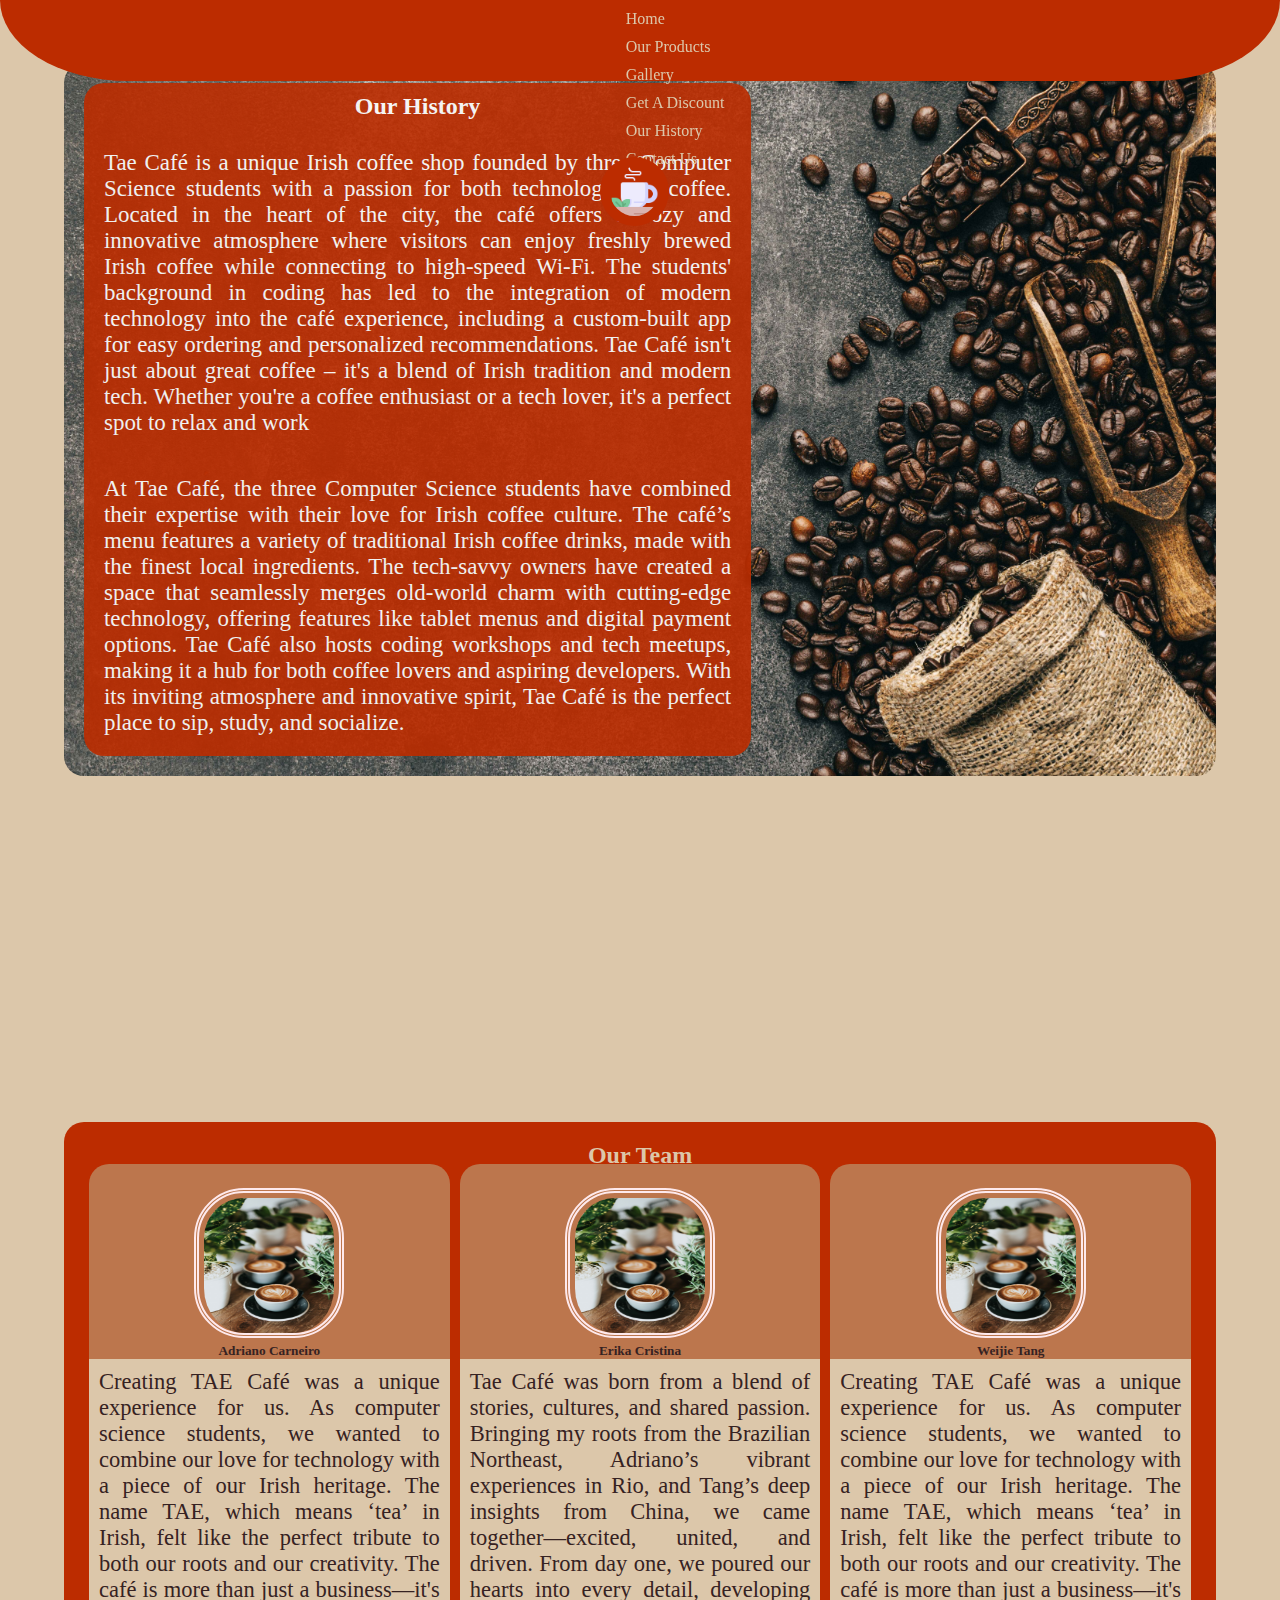
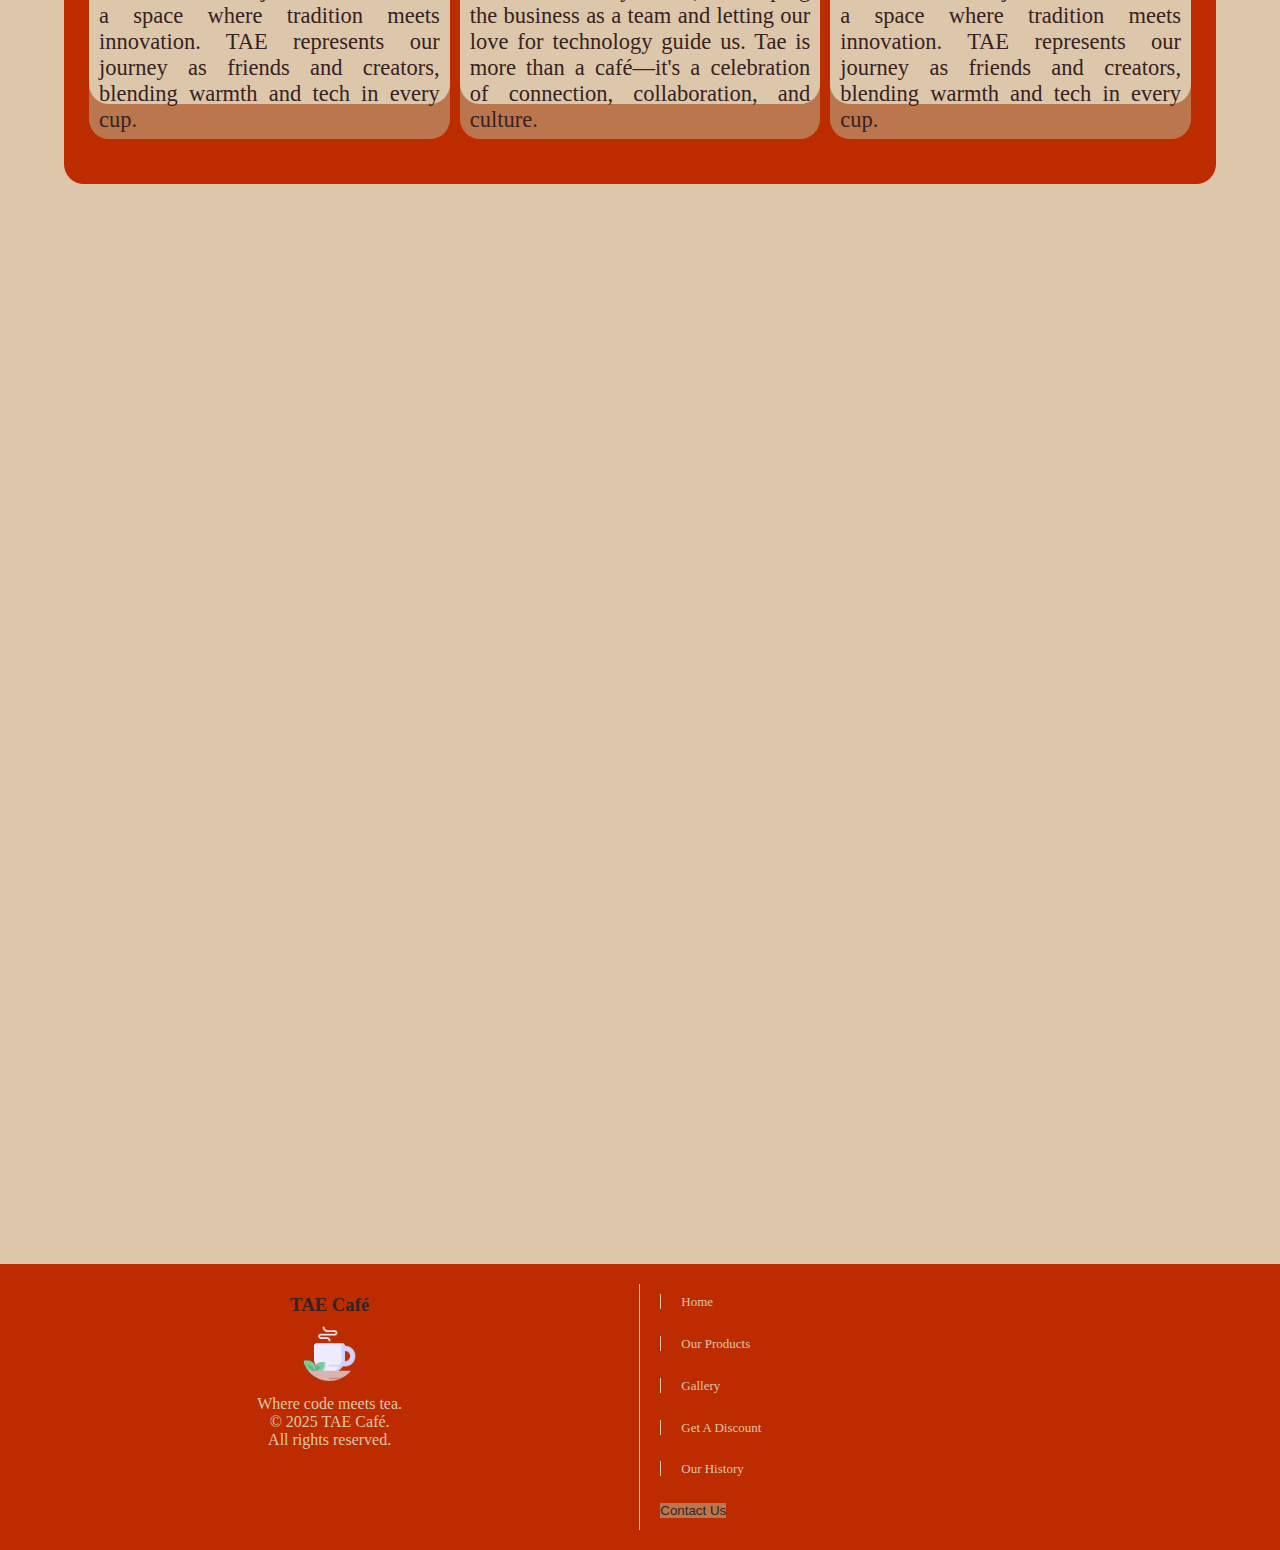
==== aboutus.html @ 3589fc20 "Add files via upload" ====
<!DOCTYPE html>
<html lang="en">
<head>
    <meta charset="UTF-8">
    <meta name="viewport" content="width=device-width, initial-scale=1.0">
    <link href="https://cdn.jsdelivr.net/npm/bootstrap@5.3.5/dist/css/bootstrap.min.css" rel="stylesheet" integrity="sha384-SgOJa3DmI69IUzQ2PVdRZhwQ+dy64/BUtbMJw1MZ8t5HZApcHrRKUc4W0kG879m7" crossorigin="anonymous">
    <link rel="preconnect" href="https://fonts.googleapis.com">
    <link rel="preconnect" href="https://fonts.gstatic.com" crossorigin>
    <link href="https://fonts.googleapis.com/css2?family=Open+Sans:ital,wght@0,300..800;1,300..800&family=Playwrite+BR:wght@100..400&family=Poppins:ital,wght@0,100;0,200;0,300;0,400;0,500;0,600;0,700;0,800;0,900;1,100;1,200;1,300;1,400;1,500;1,600;1,700;1,800;1,900&family=Raleway:ital,wght@0,100..900;1,100..900&display=swap" rel="stylesheet">
    <link rel="stylesheet" href="https://fonts.googleapis.com/css2?family=Material+Symbols+Outlined:opsz,wght,FILL,GRAD@20..48,100..700,0..1,-50..200&icon_names=photo_camera">
    <link href="./assets/css/style.css" rel="stylesheet">
    <title>Our history</title>
</head>
<body id="aboutus">
  <div class="nav-bar">
    <ul class="nav justify-content-end" id="web-navbar">
        <li class="nav-item">
          <a class="nav-link active" href="index.html">Home</a>
        </li>
        <li class="nav-item">
          <a class="nav-link" href="products.html">Our Products</a>
        </li>
        <li class="nav-item">
          <a class="nav-link" href="gallery.html">Gallery</a>
        </li>
        <li class="nav-item">
            <a class="nav-link" href="promotion.html">Get A Discount</a>
          </li>
        <li class="nav-item">
            <a class="nav-link" href="aboutus.html">Our History</a>
        </li>
        <li class="nav-item">
            <a class="nav-link" href="contactus.html">Contact Us</a>
        </li>
      </ul>		
    <div class="nav-bar-logo-section">
        <img class="nav-bar-logo" src="/assets/images/logo-icon.png" alt="This is the logo of the café">
    </div>
  </div>
  <div class="mobile-nav-bar">
  <nav class="navbar bg-body-tertiary fixed-top">
      <div class="container-fluid">
        <button class="navbar-toggler" type="button" data-bs-toggle="offcanvas" data-bs-target="#offcanvasNavbar" aria-controls="offcanvasNavbar" aria-label="Toggle navigation">
          <span class="navbar-toggler-icon"></span>
        </button>
        <div class="offcanvas offcanvas-end" tabindex="-1" id="offcanvasNavbar" aria-labelledby="offcanvasNavbarLabel">
          <div class="offcanvas-header">
            <h5 class="offcanvas-title" id="offcanvasNavbarLabel">MENU</h5>
            <button type="button" class="btn-close" data-bs-dismiss="offcanvas" aria-label="Close"></button>
          </div>
          <div class="offcanvas-body">
            <ul class="navbar-nav justify-content-end flex-grow-1 pe-3">
              <li class="nav-item">
                  <a class="nav-link active" href="index.html">Home</a>
                </li>
                <li class="nav-item">
                  <a class="nav-link" href="products.html">Our Products</a>
                </li>
                <li class="nav-item">
                  <a class="nav-link" href="gallery.html">Gallery</a>
                </li>
                <li class="nav-item">
                    <a class="nav-link" href="promotion.html">Get A Discount</a>
                  </li>
                <li class="nav-item">
                    <a class="nav-link" href="aboutus.html">Our History</a>
                </li>
                <li class="nav-item">
                    <a class="nav-link" href="contactus.html">Contact Us</a>
                </li>
            </ul>
          </div>
        </div>
      </div>
  </nav>
  </div>
  <div class="body-aboutus container-fluid fade-scroll-container ">
        <div class="body-history container-fluid">
            <div class="history-text">
                <h2>Our History</h2>
                <p>Tae Café is a unique Irish coffee shop founded by three Computer Science students with a passion for both technology and coffee. Located in the heart of the city, the café offers a cozy and innovative atmosphere where visitors can enjoy freshly brewed Irish coffee while connecting to high-speed Wi-Fi. The students' background in coding has led to the integration of modern technology into the café experience, including a custom-built app for easy ordering and personalized recommendations. Tae Café isn't just about great coffee – it's a blend of Irish tradition and modern tech. Whether you're a coffee enthusiast or a tech lover, it's a perfect spot to relax and work</p>
                <p>At Tae Café, the three Computer Science students have combined their expertise with their love for Irish coffee culture. The café’s menu features a variety of traditional Irish coffee drinks, made with the finest local ingredients. The tech-savvy owners have created a space that seamlessly merges old-world charm with cutting-edge technology, offering features like tablet menus and digital payment options. Tae Café also hosts coding workshops and tech meetups, making it a hub for both coffee lovers and aspiring developers. With its inviting atmosphere and innovative spirit, Tae Café is the perfect place to sip, study, and socialize.</p>
            </div>  
        </div>
        <div class="about-us-banner" id="about-us-banner">
          <p>Brewed for dreamers Served with love</p>
          <p>Life begins after coffee</p>
          <p>Sip happens. Stay grounded</p>
        </div>
        <div class="body-team container-fluid">
            <h2>Our Team</h2>
            <div class="team-card-members container-fluid">
                <div class="team-card container-fluid">
                    <img class="img-fluid" src="./assets/images/triple-coffee-mugs.jpg" alt="This is a picture of three mugs of coffee.">
                    <h5 class="h5">Adriano Carneiro</h5>
                    <p class="text-body-secondary">Creating TAE Café was a unique experience for us. As computer science students, we wanted to combine our love for technology with a piece of our Irish heritage. The name TAE, which means ‘tea’ in Irish, felt like the perfect tribute to both our roots and our creativity. The café is more than just a business—it's a space where tradition meets innovation. TAE represents our journey as friends and creators, blending warmth and tech in every cup.</p>
                </div>
                <div class="team-card container-fluid">
                    <img class="img-fluid" src="./assets/images/triple-coffee-mugs.jpg" alt="This is a picture of three mugs of coffee.">
                    <h5 class="h5">Erika Cristina</h5>
                    <p class="text-body-secondary">Tae Café was born from a blend of stories, cultures, and shared passion.
                        Bringing my roots from the Brazilian Northeast, Adriano’s vibrant experiences in Rio, and Tang’s deep insights from China, we came together—excited, united, and driven. From day one, we poured our hearts into every detail, developing the business as a team and letting our love for technology guide us. Tae is more than a café—it's a celebration of connection, collaboration, and culture.</p>
                </div>
                <div class="team-card container-fluid">
                    <img class="img-fluid" src="./assets/images/triple-coffee-mugs.jpg" alt="This is a picture of three mugs of coffee.">
                    <h5 class="h5">Weijie Tang</h5>
                    <p class="text-body-secondary">Creating TAE Café was a unique experience for us. As computer science students, we wanted to combine our love for technology with a piece of our Irish heritage. The name TAE, which means ‘tea’ in Irish, felt like the perfect tribute to both our roots and our creativity. The café is more than just a business—it's a space where tradition meets innovation. TAE represents our journey as friends and creators, blending warmth and tech in every cup.</p>
                </div>
            </div>
        </div>
  </div>
  <div class="footer">
        <div class="footer-content">
            <div class="footer-logo">
                <h3>TAE Café</h3>
                <img class="img-fluid" src="./assets/images/logo-icon.png" alt="This is the logo of the café">
                <p>Where code meets tea.<br>&copy; 2025 TAE Café.<br> All rights reserved.</p>
            </div>
            <ul class="footer-links">
                <li><a href="index.html">Home</a></li>
                <li><a href="products.html">Our Products</a></li>
                <li><a href="gallery.html">Gallery</a></li>
                <li><a href="promotion.html">Get A Discount</a></li>
                <li><a href="aboutus.html">Our History</a></li>
                <li><form><button formaction="contactus.html" class="btn btn-primary btn-sm">Contact Us</button></form></li>			
            </ul>
        </div>
  </div>
<script src="https://cdn.jsdelivr.net/npm/popper.js@1.14.7/dist/umd/popper.min.js" integrity="sha384-UO2eT0CpHqdSJQ6hJty5KVphtPhzWj9WO1clHTMGa3JDZwrnQq4sF86dIHNDz0W1" crossorigin="anonymous"></script>
<script src="https://cdn.jsdelivr.net/npm/bootstrap@4.3.1/dist/js/bootstrap.min.js" integrity="sha384-JjSmVgyd0p3pXB1rRibZUAYoIIy6OrQ6VrjIEaFf/nJGzIxFDsf4x0xIM+B07jRM" crossorigin="anonymous"></script>
<script src="/assets/scripts/ourhistory_promotion.js"></script>
</body>
</html>
---- assets/css/style.css ----
:root {
    --text: #362222;
    --background: #fee9ec;
    --navbar-background: #bc2c00;
    --primary: #B3541E;
    --secondary: #bc2c00;
    --accent: #dcc7aa;
    --card-background:#bc764d;
}

/*/ Global style  /*/

*{
    box-sizing: border-box;
    margin: 0;
    padding: 0;
    color: var(--text);
}

body {
    display: grid;
    max-width: 100vw;
    height: 350vh;
    grid-template-areas: 
    "navbar"
    "content"
    "footer";
    grid-template-columns: 1fr;
    grid-template-rows: 0fr 1fr 0.1fr;
    overflow-x: hidden;
    background-color: var(--accent);
    background-size: cover;
} /*/ It divides the main body in three section using grid where the navbar and the footer are defaul for all pages /*/

.body-gallery,
.body-ourproducts {
  margin-top:50px;
  
}

.body-gallery,
.body-aboutus {
  margin-top: 125px;
}

.body-ourproducts {
  height: auto;
}

/*/ Navbar style /*/

.nav-bar {
  position:fixed;
  grid-area: navbar;
  width: 100%;
  height: 9%;
  background-color: var(--navbar-background);
  border-radius: 0% 0% 50% 50% / 0% 0% 500% 500%;
  z-index: 1000;
  justify-items: center;

}

.nav-bar nav{
  display: flex;
  justify-content: center;
  color: white;

}

.nav-bar, .nav-bar a, .nav-bar li {
  text-decoration: none;
  list-style: none;
  color: inherit;
  cursor: pointer;
  justify-content: space-evenly;
  padding: 5px 5px 5px 0;
  font-weight: 500;
  color: var(--accent);
}

.nav-bar a {
  padding: 0 0 0 80px;
}

.nav-bar li:hover {
  color: var(--text);
}

.nav-bar li a:hover::after {
  width: 100%;
}

.nav-bar-logo-section {
  display: flex;
  flex-direction: column;
}

.nav-bar-logo {
  max-width: 13%;
  object-fit: contain;
  grid-area:navbar;
  background-color: var(--navbar-background);
  border-radius: 50px;
  padding:10px;
  margin: -3% 0 0 43%;
}

/*/ Footer style /*/

.footer {
  grid-area: footer;
  display: flex;
  flex-direction: row;
  justify-content: center;
  background-color: var(--navbar-background);
  text-align: center;
  width: 100%;
  height: 100%;
}

.footer img {
  width: 75px;
  height: 75px;
  border-radius: 50px;
  padding:10px;
}

.footer-logo {
  width: 20%;
  padding: 10px;
  margin: 20px;
  color: var(--accent);
  border-right: 1px solid var(--accent);
}

.footer-logo p {
  color: var(--accent);
}

.footer-content {
  display: flex;
  width: 100%;
  flex-direction: row;
  justify-content: center;
  color: white;
}

.footer-links {
  display: flex;
  flex-direction: row;
  width: 70%;
  height: 20%;
  justify-content: space-evenly;
  padding: 5px 5px 5px 0;
  margin-top: 120px;
}

.footer-links li, .footer-links a {
  text-decoration: none;
  list-style: none;
  color: var(--accent);
  cursor: pointer;
  font-weight: 500;
  font-size: small;
}

.footer-links a {
  border-left: 1px solid var(--accent);
  padding-left: 20px;
}

.footer-links button {
  background-color: var(--card-background);
  border: none;
}

.mobile-nav-bar {
  display: none;
}

/*/ PAGE 1 - INDEX PAGE (HOME) /*/

.body-homepage {
  display: grid;
  grid-area: content;
  grid-template-rows: auto auto auto auto;
  height: 100%;
  min-width: 100%;
}

.homepage-background{
  display: flex;
  background-image:url(../images/tea_background.jpg);
  background-size:cover;
  background-repeat: no-repeat;
  background-position: top center;
  background-attachment: scroll;
  height:100vh;
  opacity:0.9;
  margin:0;
  padding-top: 60px;
  box-sizing: border-box;
  grid-row: 1;
  grid-template-rows: 1fr;

}

.homepage-background h1{
  font-family: "Permanent Marker", cursive;
}

.homepage-background h1{
  font-family: "Trirong";
}

.smoke-effect{
  position: absolute;
  top: 0;
  left: 0;
  width: 100%;
  grid-template-rows: 1fr;
  height:100vh;
  width: 100%;
  pointer-events: none;
  opacity: 0.4;
  object-fit: cover;
  z-index: 2;
}

.text-welcome{
  position: absolute;
  text-align: center;
  top:60%;
  left: 50%;
  transform: translate(-50%,-50%);
  font-size: 48px;
  font-weight: bold;
  color: black;
  animation: fadeInUp 2s ease-out forwards;
  opacity: 0;
  z-index: 10;
  font-family: "Permanent Marker", cursive;


}

.homepage-apresentation-back {
  display: flex;
  justify-content: center;
  align-items: center;
  padding: 2rem;
  flex-wrap: wrap;
  background-color: var(--navbar-background);
  margin-top: 0;
  padding: 2rem;
  width: 100%;
  box-sizing: border-box;
 
}

.homepage-apresentation {
  max-width: 100%;
  width: 600px;
  background-color: var(--accent);
  border-radius: 0 0 100px 100px; 
  box-shadow: 0 4px 15px rgba(0, 0, 0, 0.2);
  position: relative;
  margin: 20px auto;
  overflow: hidden;
  padding: 1rem;
  text-align: center;
  grid-row: 2;
  max-width: 1200px;
}

.homepage-apresentation img{
  width: 50%;
  border-radius: 0 0 100px 100px;
}

.home-carousel {
  position: relative;
  width: 500px;
  overflow: hidden;
  margin: auto;
  max-width: 100%;
  aspect-ratio: 16/9;
}

.home-slides {
  display: flex;
  width: 100%;
  height: 100%;
  flex-wrap: nowrap;
  transition: transform 0.5s ease;

}

.home-slide {
  flex: 0 0 100%;
  min-width: 100%;
  height: auto;
  display: none;
  object-fit: cover;
}

.home-slide img, 
.home-slides img {
  width: 100%;
  height: auto;
  display: block;
}

.home-slide.active {
  display: block;
}

.prev,
.next {
  position: absolute;
  top: 50%;
  transform: translateY(-50%);
  background: rgba(0,0,0,0.5);
  color: white;
  border: none;
  font-size: 2rem;
  padding: 0.5rem 1rem;
  cursor: pointer;
  z-index: 1;
}

.prev {
  left: 10px;
}

.next {
  right: 10px;
}


.apresentation-message {
  gap: 20px;
  display: block;
  background-color: var(--accent);
  padding: 20px;
  box-sizing: border-box;
  border-radius: 15px;
  margin-left: 10%;
  margin-right: 10%;
  justify-content: center;
  grid-row: 3;
  align-items: center;
  text-align: center;
}

.body-homepage h1{
  font-family: "Permanent Marker", cursive;
}

.apresentation-message .btn{
  background-color: var(--navbar-background);
  color: var(--background);
  border: var(--navbar-background);
  margin-top: 20px;
}


.homepage-products{
  display: flex;
  justify-content: center;
  gap: 20px;
  padding: 20px;
  grid-row: 4;
}

.homepage-products .products-item{
display: flex;
  flex-direction: column;
}

.products-item {
  text-align: center;
  gap: 20px;
  background-size:cover;
  background-position: top center;
  background-attachment: scroll;
  background: var(--secondary);
  color: white;
  padding: 10px;
  border-radius: 8px;
  box-shadow: 0 4px 8px rgba(0, 0, 0, 0.2);
  transition: transform 0.3s ease-in-out;
}

.products-item img {
  width: 250px;
  height: 350px;
  object-fit: cover;
  border-radius: 8px;
}

.products-item p {
  font-style: italic;
  margin-top: 10px;
  font-size: 18px;
  display: block;
}

.products-item:hover {
  transform: scale(1.05);
}

@keyframes fadeInUp {
  0% {
      transform: translate(-50%, -60%);
      opacity: 0;
  }
  100% {
      transform: translate(-50%, -50%);
      opacity: 1;
  }
}

.homepage-promo{
  background-color:var(--accent);
  grid-row: 5;
  text-align: center;
  display: flex;
  align-content: center;
  width: 100%;
  height: 200px;
  justify-content:center;
}

.homepage-promo img{
width: 100%;
}


.text-promo{
  display: block;
  align-content: center;
}

.flower-wrapper {
width: 200px;
height: 200px;
position: relative;
}

.flower {
width: 80px;
height: 80px;
background-color: var(--bs-warning, #f0ad4e); /* centro da flor */
border-radius: 50%;
border: none;
position: absolute;
top: 50%;
left: 50%;
transform: translate(-50%, -50%);
z-index: 10;
cursor: pointer;
}

.flower::before,
.flower::after {
content: '';
position: absolute;
width: 140px;
height: 140px;
background: radial-gradient(circle at center, var(--bs-pink, #ff69b4) 40%, transparent 41%);
border-radius: 50%;
z-index: -1;
}

.flower::before {
transform: translate(-50%, -50%) rotate(45deg);
top: 50%;
left: 50%;
}

.flower::after {
transform: translate(-50%, -50%) rotate(-45deg);
top: 50%;
left: 50%;
}

/*/PAGE 2 - OUR PRODUCTS /*/

.nav-menu {
  background-color:var(--navbar-background);
  padding:10px;
  border-radius:10px;
  
}

.nav-menu div .nav li a {
  color:var(--accent);
}

.nav-pills .nav-link.active, .nav-pills .show>.nav-link {
  background-color:var(--background);
  color:var(--text);
}

.Ourproducts {
  grid-area:content;
}

.Ourproducts .tab-content {
  background-color: var(--navbar-background);
  padding: 20px;
  border-radius: 20px;
  width: 100%;
}
  
.Ourproducts .card {
    border-radius: 20px;
}

.Ourproducts .card-body {
    padding: 20px;
}

.Ourproducts .card-body button {
  background-color:var(--navbar-background);
  color:var(--accent);
}


.Ourproducts .card-title {
  font-family: "Josefin Sans", sans-serif;
  font-optical-sizing: auto;
  font-weight: 300;
  font-style: normal;
}

.Ourproducts .card-text {
    font-family: "Permanent Marker", cursive;
    font-weight: 400;
    font-style: normal;
    color: #362222;
}

.Ourproducts .card img {
    max-width: 100%;
    height: auto;
    border-radius: 20px 20px 0 0 / 20px 20px 0 0;
    transition: transform 0.3s ease;
  cursor:pointer;
}

.Ourproducts .card img:hover {
    transform: scale(0.9);
  opacity: 0.7;
}

/*/PAGE 3 - GALLERY /*/

.gallery-card-v3 {
  position: relative;
  width: 100%;
  max-width: 700px;
  height: 350px;
  margin: 50px auto;
  overflow: hidden;
  border-radius: 20px;
  box-shadow: 0 8px 24px rgba(0, 0, 0, 0.2);
  background-color: var(--accent);
  cursor: pointer;
}

.gallery-card-v3 .image-layer {
  position: relative;
  width: 100%;
  height: 100%;
  overflow: hidden;
}

.gallery-card-v3 img {
  width: 100%;
  height: 100%;
  object-fit: cover;
  filter: blur(3px);
  transform: scale(1);
  transition: all 0.5s ease-in-out;
}

.gallery-card-v3 .title-overlay {
position: absolute;
top: 50%;
left: 50%;
transform: translate(-50%, -50%);
font-family: "Permanent Marker", cursive;
font-size: 1.25rem;
color: var(--text);
background-color: rgba(255, 255, 255, 0.7);
padding: 10px 20px;
border-radius: 10px;
transition: all 0.5s ease;
z-index: 2;

/* 增强适配性 */
text-align: center;
word-break: break-word;
max-width: 90%;
}

.gallery-card-v3 .desc-overlay {
position: absolute;
bottom: -100px;
left: 0;
width: 100%;
padding: 20px;
font-family: "Permanent Marker", cursive;
font-size: 1rem;
background-color: rgba(255, 255, 255, 0.85);
color: var(--text);
transition: bottom 0.5s ease;
z-index: 2;

/* Ensure responsive text wrapping and adaptation */

word-break: break-word;
overflow-wrap: break-word;
line-height: 1.5;
max-height: 100%;
box-sizing: border-box;
}

.gallery-card-v3:hover img {
  filter: blur(0);
  transform: scale(1.1);
}

.gallery-card-v3:hover .title-overlay {
  top: 20px;
  left: 20px;
  transform: none;
  font-size: 1.2rem;
  background-color: rgba(255, 255, 255, 0.6);
}

.gallery-card-v3:hover .desc-overlay {
  bottom: 0;
}

.gallery-card-left {
margin-left: auto;
margin-right: 100px;
}

.gallery-card-right {
margin-right: auto;
margin-left: 100px;
}


/*/PAGE 4 - GET A DISCOUNT /*/

.body-promotion {
  display: flex;
  flex-direction: column;
  grid-area: content;
  width: 100%;
  max-height:100%;
  justify-self: center;
  align-items: center;
  overflow-x: hidden;
}

.body-promotion h1 {
background: linear-gradient(90deg, var(--card-background) 0%, var(--navbar-background) 50%, var(--card-background) 100%); 
border-radius: 20px;
padding: 10px;
margin-top: 20px;
width: 100%;
text-align: center;
color:var(--background);
overflow-x: hidden;
}

.promo-container-info {
  display: flex;
  flex-direction: row;
  width: 100%;
  height: 35%;
  background-color: var(--card-background);
  margin: 10px 0 30px 0;

}

.promo-banner {
  overflow-x: hidden;
  width: 50%;
  height: 100%;
}

.promo-banner img {
  height: 100%;
}

.promo-text h2, .promo-text p {
  color: var(--navbar-background);
  font-size: 3rem;
  font-family: "Bebas Neue", sans-serif;
  font-weight: 400;
  font-style: normal;
  text-align: center;

}

.promo-text {
  display: flex;
  flex-direction: column;
  align-items: center;
  justify-content: center;
  width: 50%;
  height: 100%;

}

.promo-container-info .promo-banner img{
  width: 80%;
  height: 50%;
  filter: contrast(1.4);
}

.promo-banner .carousel {
max-height: 100%;
}

.game-info {
display: flex;
width: 100%;
height: 40%;
justify-content: center;
font-size: 15pt;
overflow: hidden;
margin-bottom: 50px;
}

.instruction-text{
display: flex;
flex-direction: row;
justify-content: center;
text-align: center;
place-items: center;
width:100%;
height: 100%;
border: none;
transition: 0.5s ease-in-out;
cursor: pointer;

}

.instruction-text span {
  visibility: hidden;
}

.popover {
background-color: var(--accent);
border: 2px solid --card-background;
border-radius: 10px;
box-shadow: 0 0 10px rgba(0,0,0,0.2);
opacity: 0.9;
}

.popover-header {
background-color: var(--navbar-background);
color: white;
font-weight: bold;
text-align: center;
border-bottom: none;
}

.popover-body {
color: #333;
font-size: 16px;
text-align: center;
}


.instruction-text:nth-child(1) {
position: relative;
filter: grayscale(1);
background-image: url(/assets/images/table-window.jpg);
background-size: cover;
}

.instruction-text:nth-child(2) {
position: relative;
filter: grayscale(1);
background-image: url(/assets/images/three-shots.jpg);
background-size: cover;
}

.instruction-text:nth-child(3) {
position: relative;
filter: grayscale(1);
background-image: url(/assets/images/coffee-friends.jpg);
background-size: cover;
}

.instruction-text:nth-child(4) {
position: relative;
filter: grayscale(1);
background-image: url(/assets/images/coffee-neon.jpg);
background-size: cover;
}

.instruction-text:hover {
filter: none;
scale: 1.1;
z-index: 100;
filter: blur(0.5px);
}

.instruction-text:hover span {
  font-weight: 600;
  color: white;
  visibility: visible;
}

.promo-container-game {
  display: grid;
  grid-template-areas: 
  "first second third"
  "fourth fifth sixth"
  "seventh eighth nineth";
  grid-template-columns: 0.25fr 0.25fr 0.25fr;
  grid-template-rows: 0.2fr 0.2fr 0.2fr;
  place-items: center;
  place-content: center;
  justify-content: center;
  width: 30%;
  height: 90%;
  margin: 10px;
  box-shadow: 5px 5px 5px 0px rgba(66, 68, 90, 1);
  border-radius: 50px;
  background: linear-gradient(180deg, var(--primary) 0%, rgba(125,125,125,0.1) 100%);
  background-color: #b61c1c;
}

.card-game {
  width: 90%;
  height: 95%;
  margin:5px;
  border-radius: 10%;
  transition: all 0.3s ease;
  overflow: hidden;
  cursor: pointer;
  background-color: rgb(203, 203, 112);
  transform-style: preserve-3d;
  transform-origin: center;
  position: relative;
  font-size: 13pt;
  text-align: center;
  align-items: center;
}


#card-1 {
  grid-area: first;
}
#card-2 {
  grid-area: second;
}
#card-3 {
  grid-area: third;
}
#card-4 {
  grid-area: fourth;
}
#card-5 {
  grid-area: fifth;
}
#card-6 {
  grid-area: sixth;
}
#card-7 {
  grid-area: seventh;
}
#card-8 {
  grid-area: eighth;
}
#card-9 {
  grid-area: nineth;
}

.card-game::before {
  content: "";
  position: absolute;
  top: 0;
  left: -120%;
  width: 100%;
  height: 100%;
  background: rgba(255, 255, 255, 0.2);
  transform: skewX(-20deg);
  transition: left 0.5s ease;
  background: linear-gradient(90deg, var(--card-background) 0%, var(--navbar-background) 50%, var(--card-background) 100%); 
}

.card-game:hover::before {
  left: 120%;
  background: linear-gradient(90deg, var(--card-background) 0%, var(--navbar-background) 50%, var(--card-background) 100%); 
}


.game-container {
  display: flex;
  flex-direction: row;
  width: 90%;
  height: 40%;
  justify-content: center;
  align-items: center;
  background-color: #e49e75;
  border-radius: 20px;
  margin-bottom: 10px;

}

.game-title {
  background-color: #e49e75;
  font-size: 1.5rem;
  width: 90%;
  text-align: center;
  padding: 5px;
  border-radius: 20px;
}

.game-container p{
  background-color: #362222;
  color: rgb(221, 203, 203);
  height: 18%;
  width: 100%;
  text-wrap: inital;
  text-align: center;
  align-content: center;
  padding: 20px;
  font-weight: 500;
  font-size: 15pt;
  position: relative;
  left:12px;
  top:0;
  border-radius: 200px 0 0 200px / 200px 0 0 200px;
  box-shadow: 0px 7px 5px 0px rgba(66, 68, 90, 1);
}


/*/PAGE 5 - OUR HISTORY (ABOUT US) /*/

.body-aboutus {
  display: flex;
  flex-direction: column;
  grid-area: content;
  width: 95%;
  height: 100%;
  border-radius: 20px;
  place-self: center;
}

.body-aboutus>*{
  margin-bottom: 20px;
}


.body-history {
  display: flex;
  width: 100%;
  max-height: 35%;
  flex-direction: column;
  text-align: center;
  align-items: left;
  border-radius: 20px;
  margin: 0 0 0 0;
  padding: 20px;
  background-image: url(/assets/images/coffee-banner-2.jpg);
  background-size: cover;
  background-position: center;
  transition: background-size 5s ease-in-out;
}



.body-team {
  display: flex;
  width: 100%;
  max-height: 40%;
  flex-direction: column;
  justify-content: space-evenly;
  text-align: center;
  background-color: var(--navbar-background);
  border-radius: 20px;
  padding: 20px;
  
}


.history-text {
  display: flex;
  flex-direction: column;
  width: 50%;
  max-height: 100%;
  flex-wrap: wrap;
  align-items: center;
  opacity: 0.9;
  background-color: var(--navbar-background);
  border-radius: 20px;
}

.history-text p{
  width: 100%;
  max-height: 100%;
  text-align:justify;
  font-weight: 300;
  z-index: 500;
  color:white;
  padding:20px;
  font-size: 2.55vh;

}

.body-history h2 {
color:white;
padding: 10px;
width: 100%;

}

.history-image {
  width: 350px;
  height: 300px;
  border-radius: 70% 50% 50% 50% / 60% 80% 50% 40%;
  padding: 10px;
}

.about-us-banner {
display: flex;
flex-direction: row;
flex-wrap: wrap;
width: 100%;
height: 10%;
margin: 20px 0 40px 0;
justify-content: center;
align-items: center;
justify-content: space-between;
}

.about-us-banner p {
width: 30%;
height: 90%;
margin:20px;
text-align: center;
align-content: center;
font-size: 23pt;
opacity: 0;
}

.about-us-banner p:nth-child(1) {
animation: fadeInOut 12s ease-in-out infinite;
animation-delay: 0s;

}
.about-us-banner p:nth-child(2) {
animation: fadeInOut 12s ease-in-out infinite;
animation-delay: 3s;

}
.about-us-banner p:nth-child(3) {
animation: fadeInOut 12s ease-in-out infinite;
animation-delay: 6s;
}

.team-card-members {
  display: flex;
  flex-direction: row;
  align-items: center;
  width: 100%;
  height: 70%;
  margin-bottom:20px;
}

.team-card {
  display: flex;
  flex-direction: column;
  width: 50%;
  height: 100%;
  justify-content: center;
  align-items: center;
  border-radius: 20px;
  margin: 0 5px 0 5px;
  background-color: var(--card-background);
  color: var(--background);
}

.team-card > * {
  padding: 5px 5px 0 5px;
}
.body-team .team-card img {
  width: 150px;
  height: 150px;
  border-radius: 50px;
  border: double 5px var(--background);
}
.body-team h2 {
color: var(--accent);
}

.body-team .team-card p {
  background-color: #dcc7aa;
  height: 58%;
  border-radius: 0 0 20px 20px;
  margin-bottom: 10px;
  padding: 10px;
  text-align: center;
  text-align: justify;
}

.team-card:hover {
  scale: 0.97;
  transition: 0.3s ease-in;
  cursor: pointer;
  background-color: var(--accent);
}

.team-card:hover>*{
  color: var(--text);
  
}

.team-card:hover > p{
  background-color: var(--card-background);
  color: white;
  box-shadow: 0 10px 30px rgba(0, 0, 0, 0.1), 0 4px 6px rgba(0, 0, 0, 0.1);
}


/*/ PAGE 6 - CONTACT US /*/

.contactus-background h1{
  font-family: "Permanent Marker", cursive;
  }

.contactus-background h3{
  font-family: "Permanent Marker", cursive;
  }

.contactus-background{
  background-image:url(../images/contact_coffee.jpg);
  background-size:cover;
  background-position: top center;
  background-attachment: scroll;
  height:100vh;
  opacity:0.6;
  margin:0;
  padding-top: 60px;
  overflow: hidden;
  box-sizing: border-box;
  grid-row: 1;
  grid-template-rows: 1fr;
}

.custom-box {
  background-color: var(--background);
  border:var(--background);
  margin-bottom: 5px;
}


.contact-information{
  display: flex;
  flex-direction: row;
  justify-content: center;
}

.contact-information .card{
  background-color:var(--navbar-background);
  margin:10px;

}

.card-header{
  text-align:center;
}

.card-body{
  text-align: center;
  align-content: center;
}

.image-card{
  align-content: center;
}
.image-card img{
  width: 10px;
}

.cards-information{
  padding: 20px;
  width: 100% !important;
}

.form-wrapper {
  display: flex;
  width: 90%;
  height:auto;
  justify-content: center;
  justify-self: center;
  gap: 40px;
  flex-wrap: wrap;
  padding: 40px;
  background-color: var(--navbar-background);
  border-radius: 20px;
  margin-bottom: 0;
  flex-grow: 1; 
}

.form-background {
  display: flex;
  flex-direction: column;
  justify-content: space-between;
  background-color: var(--background);
  max-width: 100%;
  padding: 2rem;
  border-radius: 20px;
  box-shadow: 0 10px 30px rgba(0,0,0,0.1);
  flex: 1 1 3px;
  margin-bottom: 0;
}

.image_form img {
  max-width: 100%;
  height: auto;
  border-radius: 20px;

}

.image_form {
  border-radius: 20px !important;

}

/* Buttons */
.contactForm .btn-secondary {
  background-color: var(--navbar-background);
  color: var(--accent);
  border: none;
  margin-bottom: 10px;
}

.contactForm .btn-primary {
  background-color: var(--navbar-background);
  color: var(--accent);
  border: none;
}

.contactForm .btn-primary:hover {
  background-color: var(--navbar-background);
}

.card-img-top {
  width: 100%; 
  height: 200px; 
  object-fit: cover; 
}

.card {
  display: flex;
  flex-direction: column;
  height: 100%; 
}

.card-body {
  flex-grow: 1; 
}

.faq-background{
  justify-self: center;
  background-color: var(--navbar-background) !important;
  border-radius:25px ;
  margin-top: 20px;
  padding-top: 10px;
  width: 90%;
}

.faq-background .container h3 {
  color: white;
}

.accordion {
  display: flex;
  flex-direction: row;
  flex-wrap: wrap;
  justify-content: center;
  padding: 20px;
  justify-self: center;
}

.accordion-item {
  width: 45%;
  height: 30%;
  margin:5px;
}

.accordion-item {
  overflow: hidden;
}

.accordion-item, .accordion-button{
  border-radius: 20px;
}

.body-contactus {
  flex: 1; 
  grid-area: content;
  width: 100%;

  padding: 2rem 0;
}

.text-contact{
  background-color: var(--accent);
  border-radius:25px ;
  margin-top: 50px;
  margin-left: 300px;
  margin-right: 300px;
  text-align: center;
}

.image_form {
  flex: 1 1 300px;
  max-width: 50%;
  overflow: hidden;
}

.image_form img {
  align-items: center;
  align-content: center;
  align-self: center;
  border-radius: 12px;
  object-fit: cover;
  max-width: 100%;
  height: 100%;
}

.image_form img:hover {
  transform: scale(1.05);
}

.scrollspy-example {
  position: relative;
  height: 400px;
  overflow-y: scroll;
}

.btn-custom{
  background-color: var(--navbar-background);
  color: white;

}

/* Animation Classes */
  
.fade-in-rotate {
  animation: fadeInRotate 1s ease forwards;
}

.flipped {
  animation: rotate 1s ease forwards;
}

.winningCard {
  animation: winningCard 1s ease forwards;
}

.shakecard {
  animation: shake 0.5s ease-in-out;
}

/* Keyframes */


@keyframes shake {
  0% {
    transform: translateX(0);
  }
  25% {
    transform: translateX(-10px);
  }
  50% {
    transform: translateX(10px);
  }
  75% {
    transform: translateX(-10px);
  }
  100% {
    transform: translateX(0);
  }
} /* It moves horizontaly a card when it's clicked */

@keyframes winningCard {
  0%{
    grid-area:fifth;
  }
  100% {
    grid-area:fifth;
    position: relative;
    z-index: 1000;
    width: 350px;
    height: 350px;
    font-size: 45pt;
    font-weight: 500;
  }
} /* It zooms a card when it's a winning card */

@keyframes rotate {
  0% {
    transform: rotateY(180deg);
  }
  100% {
    transform: rotateY(0deg);
  }
} /* It rotate a card when the page is loaded */

@keyframes fadeInOut {
  0% {
    opacity: 0;
    filter: blur(1px);
  }
  10% {
    opacity: 0.3;
    filter: blur(2px);
  }
  25% {
    opacity: 1;
    filter: blur(0);
  }
  75% {
    opacity: 0.3;
    filter: blur(2px);
  }
  90% {
    opacity: 0;
    filter: blur(1px);
  }
  100% {
    opacity: 0;
  }
} /* It makes a text fade in and fade out */

@keyframes fadeInRotate {
  0% {
    opacity: 0;
    transform: rotateZ(450deg) scale(0.8);
  }
  100% {
    opacity: 1;
    transform: rotateZ(0deg) scale(1);
  }
}

/*/MEDIA QUERY/*/


/*/Small, medium and large smartphones, and Tablets/*/

@media (min-width:0px) and (max-width:769px) {

    /*/ Navbar style /*/

   .mobile-nav-bar {
    display: flex;
    width: 90%;
    border-radius: 50px;
  }

  .mobile-nav-bar .navbar, .offcanvas-body {
    background-color: var(--navbar-background)!important;
  }

  .nav-bar,.nav-bar-logo {
    visibility: hidden;
    display:none;
  }

  .navbar-toggler-icon {
    color: white;
  }

  /*/ Footer style /*/

  .footer-links {
    width: 50%;
    height: 100%;
    flex-direction: column;
    text-align: center;
    margin-top: 0;
  }

  .footer-links li, .footer-links a {
    width: 100%;
    text-align: left;
  }

  .footer-logo {
    width: 50%;
  }

  /*/About us style /*/

  .history-text {
    width: 100%;
  }
  .history-text p {
    font-size: 3vh;
  }

  .about-us-banner {
    width: 100%;
    flex-wrap: nowrap;
  }

  .body-team {
    display: flex;
    width: 100%;
    max-height: 100%;
    flex-direction: column;

  }

  .body-history {
    background-size: cover;
  }

  .team-card-members {
    flex-direction: column;
    width: 100%;
    height: 100%;
  }

  .team-card {
    flex-direction: column;
    width: 100%;
    max-height: 70%;
    margin-bottom: 10px;
  }

  .body-team .team-card p {
    font-size: 3vh;
    height: 60%;
  }

  /*/ Promo Page /*/

  .promo-container-info {
    flex-direction: column-reverse;
    width: 100%;
    height: 35%;
    background-color: var(--card-background);
    margin: 50px 0 30px 0;
    background-image: url(../images/coffee-light-3.jpg);
    background-size: cover;
    background-position: 40%;
    background-repeat: repeat;
  
  }
  
  .promo-banner {
    overflow-x: hidden;
    display: none;
  }
  
  .promo-banner img {
    display: none;
  }
  
  .promo-text h2, .promo-text p {
    font-size: 0.8rem;
    color: white;
    background-color: #b61c1c;
    padding: 3px;
  }

  .promo-text h2 {
    position: relative;
    top:-30%;
    left:-35%;
  }

  .promo-text p {
    position: relative;
    bottom:-40%;
    right:-30%;
  }
  
  .promo-text {
    width: 100%;
    height: 100%;
  
  }
  
  .promo-container-info .promo-banner img,  .promo-banner .promo-carousel {
    display: none;
  }
  
  .game-info {
    flex-direction: row;
    flex-wrap: wrap;
    height: 45%;
    width: 100%;
  }

  .game-title {
    display: none;
  }

  .instruction-text {
    width: 40%;
    height:  50%;
    margin: 1rem;
  }

  .game-container {
    display: grid;
    grid-template-areas: 
      "title"
      "text"
      "game";
    grid-template-columns: 1fr;
    grid-template-rows: 0.1fr 0.3fr 0.4fr;
    gap: 0.1rem;
    place-items: center;
    background-color: var(--card-background);
  }

  .promo-container-game {
    grid-area: game;
  }

  .game-container {
    width: 100%;
    height: 100%;
  }

  .game-container::before {
    content: "CHOOSE YOUR CARD AND FIND OUT YOUR PRIZE";
    margin: 2rem;
    font-weight: 500;
    text-align: center;
  }
  .game-container p {
    width: 22rem;
    font-size: 0.8rem;
    grid-area: text;
    border-radius: 200px;
    padding:1rem;
    left:0;
  }

  .game-text { 
    width: 60%;
  }

  .promo-container-game {
    width: 20rem;
    height: 100%;
    min-height: 25rem; 
    margin: 20px 0 20px 0;
  }

  .card-game {
    width: 95%;
    margin: 5px;
  }

  /*Our Products Page */

  .gallery-card-v3 {
    height: auto;
    max-width: 90%;
  }

  .gallery-card-v3 img {
    height: auto;
    max-height: 250px;
    object-fit: cover;
  }

  .gallery-card-v3 .title-overlay {
    font-size: 1.05rem;
    padding: 8px 16px;
    top: 10%;
    left: 50%;
    transform: translateX(-50%);
  }

  .gallery-card-v3 .desc-overlay {
    font-size: 0.95rem;
    padding: 15px;
    line-height: 1.4;
  }

  .nav-bar nav {
    flex-direction: column;
    justify-content: center;
  }

  .nav-menu {
    justify-self: center;
  }

  .nav-bar a {
    padding: 5px 0;
  }

  /* Contact Us Page */

  .faq-background{
    justify-self: center;
    background-color: var(--navbar-background) !important;
    border-radius:25px ;
    padding: 10px;
    width: 98%;
  }
  
  
  .accordion {
    display: flex;
    width: 100%;
    flex-direction: column;
    width: 100%;
  }
  
  .accordion-item {
    width: 100%;
    height: 40%;
  }

  .form-wrapper {
    font-size: 0.8rem;
  }

  .image_form img {
    display: none;
  }

  .contactForm .btn {
    font-size: 0.8rem;
  }

  /* Home Page */

  .homepage-apresentation-back {
    padding: 1rem;
    flex-direction: column;
  }

  .homepage-apresentation {
    width: 100%;
    padding: 0.5rem;
    text-align: center;
  }


  .home-slide {
    width: 100%;
    height: auto;
    object-fit: cover;
  }


  button.prev,
  button.next {
    font-size: 1.5rem;
    padding: 0.3rem 0.6rem;
    top: 45%;
  }
  
}

/*/ Tablets - Landscape /*/

@media (min-width: 769px) and (max-width: 1024px) {

  /*/ Navbar style /*/

 .mobile-nav-bar {
  display: flex;
  width: 90%;
  border-radius: 50px;
}

.mobile-nav-bar .navbar, .offcanvas-body {
  background-color: var(--navbar-background)!important;
}

.nav-bar,.nav-bar-logo {
  visibility: hidden;
  display:none;
}

.navbar-toggler-icon {
  color: white;
}

/*/ Footer style /*/

.footer-links {
  width: 50%;
  height: 100%;
  flex-direction: column;
  text-align: center;
  margin-top: 0;
}

.footer-links li, .footer-links a {
  width: 100%;
  text-align: left;
}

.footer-logo {
  width: 50%;
}

/*/ Our Products /*/

.Ourproducts {
  margin-top: 10px;
}

/*/About us style /*/

.history-text {
  width: 100%;
  max-height: 100%;
}
.history-text p {
  font-size: (1rem, 2.5vw, 2rem)
}

.body-team {
  max-height: 100%;
}

.team-card-members {
  flex-direction: row;
  width: 100%;
  height: 100%;
}

.body-team .team-card p {
  font-size: 2.5vh;
  height: 100%;
}

}
@media (min-width: 1024px) and (max-width:3000px) {

  /*/ Navbar style /*/

 .mobile-nav-bar {
  display: none;
}

.nav-bar,.nav-bar-logo {
  visibility: visible;
}

/*/ Footer style /*/

.footer-links {
  width: 50%;
  height: 100%;
  flex-direction: column;
  text-align: center;
  margin-top: 0;
}

.footer-links li, .footer-links a {
  width: 100%;
  text-align: left;
}

.footer-logo {
  width: 50%;
}

/*/About us style /*/

.body-aboutus  {
  width: 90%;
  height: 100%;
}

.history-text {
  width: 60%;
  max-height: 100%;
}
.history-text p {
  font-size: (1rem, 2.5vw, 2rem)
}

.about-us-banner {
  width: 100%;
  flex-wrap: nowrap;
}

.body-team {
  width: 100%;
  max-height: 100%;
}


.team-card-members {
  flex-direction: row;
  width: 100%;
  height: 100%;
}

.team-card {
  flex-direction: column;
  width: 100%;
  max-height: 100%;
  margin-bottom: 10px;
}

.body-team .team-card p {
  font-size: 2.5vh;
  height: 60%;
}
}
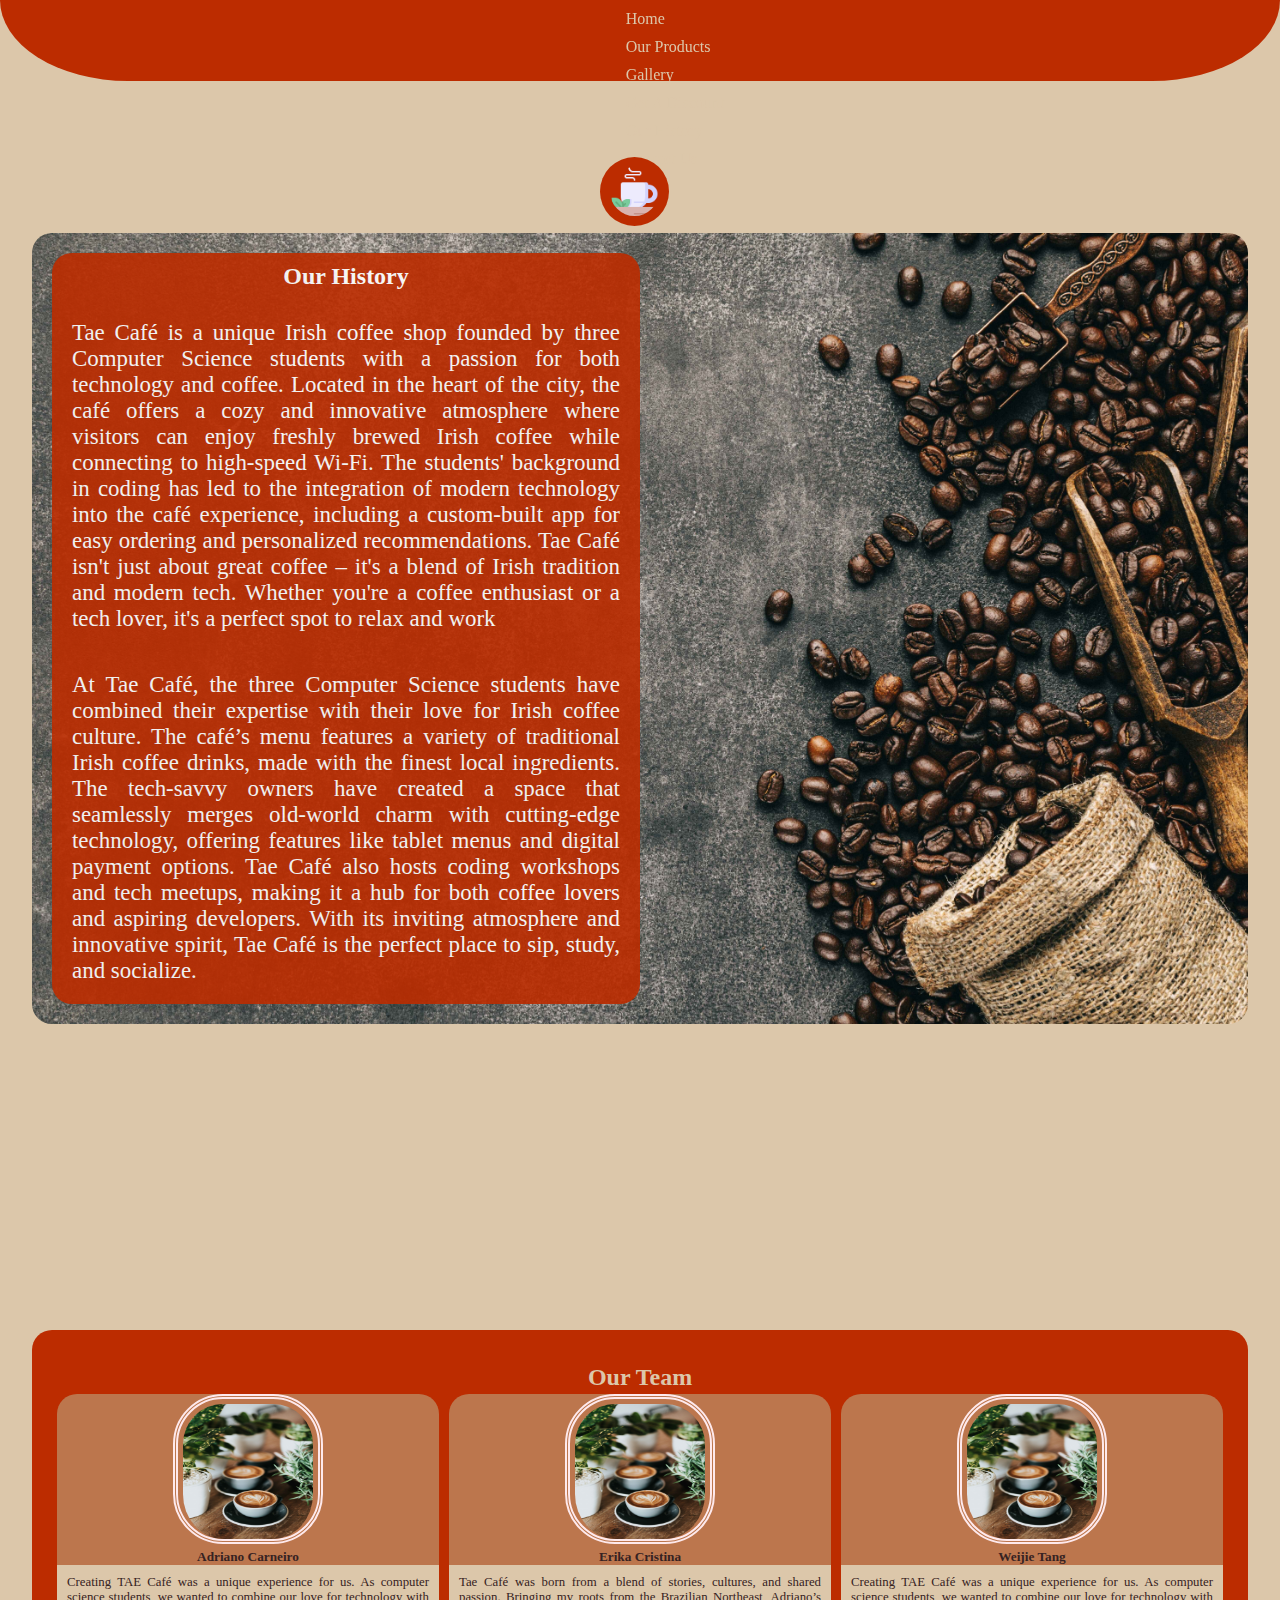
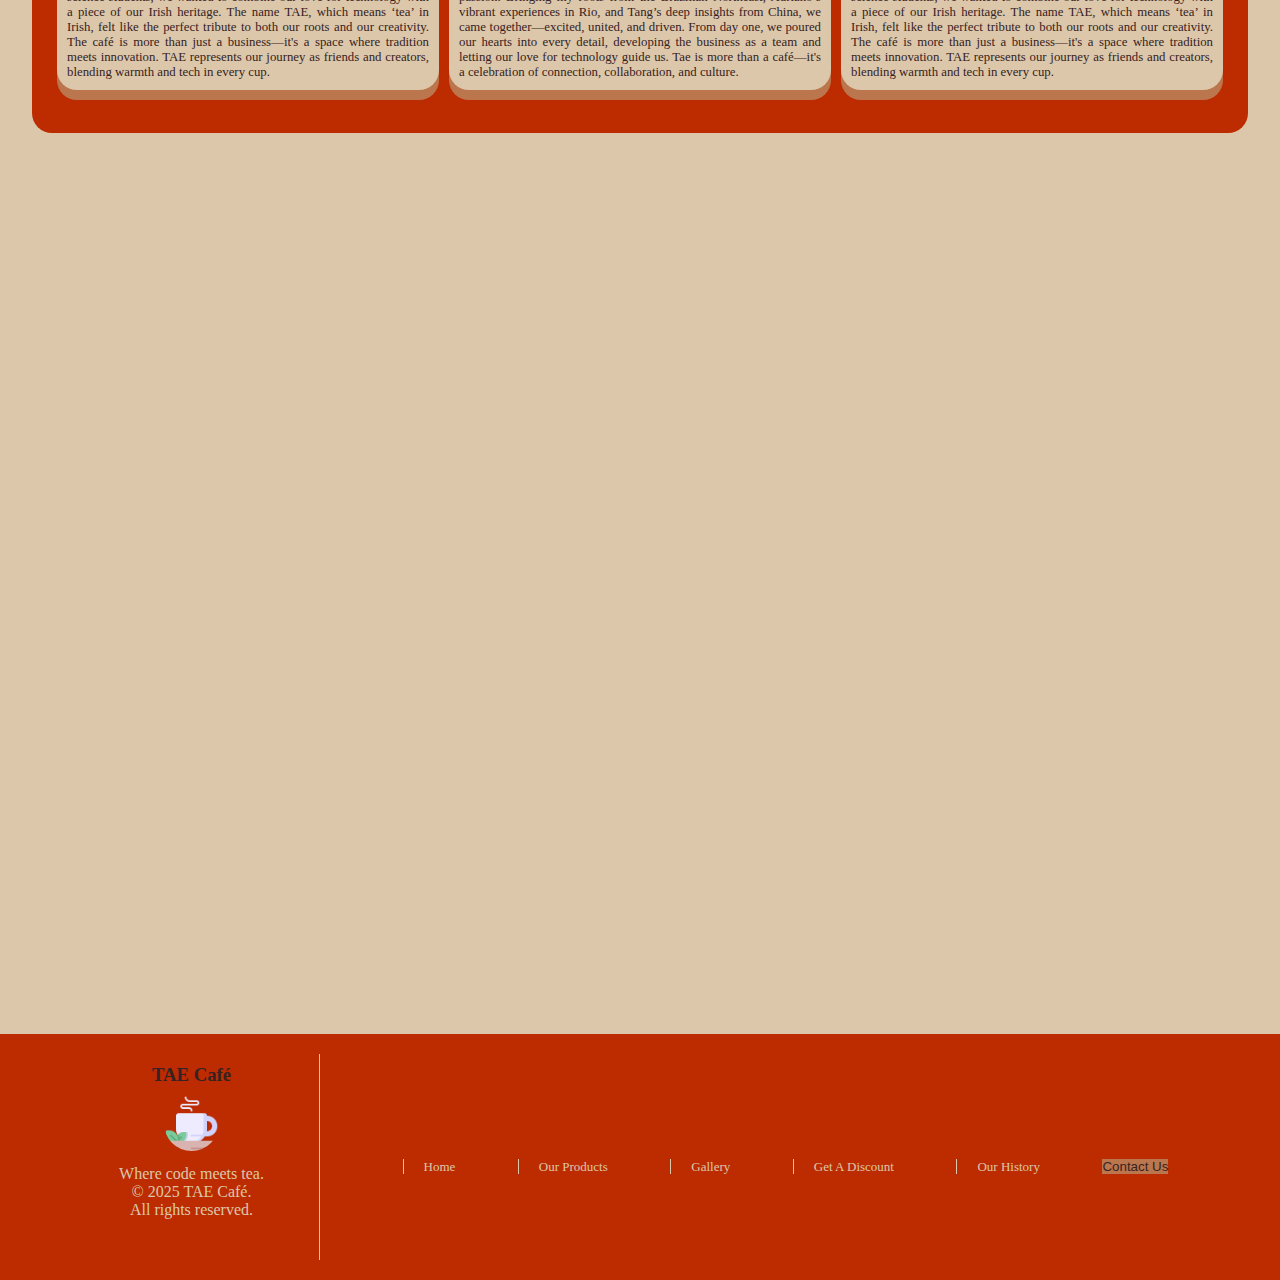
==== commit 40c2a003: "Update aboutus.html" ====
--- a/aboutus.html
+++ b/aboutus.html
@@ -9,7 +9,9 @@
     <link href="https://fonts.googleapis.com/css2?family=Open+Sans:ital,wght@0,300..800;1,300..800&family=Playwrite+BR:wght@100..400&family=Poppins:ital,wght@0,100;0,200;0,300;0,400;0,500;0,600;0,700;0,800;0,900;1,100;1,200;1,300;1,400;1,500;1,600;1,700;1,800;1,900&family=Raleway:ital,wght@0,100..900;1,100..900&display=swap" rel="stylesheet">
     <link rel="stylesheet" href="https://fonts.googleapis.com/css2?family=Material+Symbols+Outlined:opsz,wght,FILL,GRAD@20..48,100..700,0..1,-50..200&icon_names=photo_camera">
     <link href="./assets/css/style.css" rel="stylesheet">
+     <!-- These are the links used into this page -->
     <title>Our history</title>
+     <!-- This is the title of the page -->
 </head>
 <body id="aboutus">
   <div class="nav-bar">
@@ -34,9 +36,10 @@
         </li>
       </ul>		
     <div class="nav-bar-logo-section">
-        <img class="nav-bar-logo" src="/assets/images/logo-icon.png" alt="This is the logo of the café">
+        <img class="nav-bar-logo" src="./assets/images/logo-icon.png" alt="This is the logo of the café">
     </div>
   </div>
+     <!-- This is the desktop navbar -->
   <div class="mobile-nav-bar">
   <nav class="navbar bg-body-tertiary fixed-top">
       <div class="container-fluid">
@@ -72,43 +75,58 @@
           </div>
         </div>
       </div>
+       <!-- This is the mobile navbar -->
   </nav>
+       <!-- This is the navbar -->
   </div>
   <div class="body-aboutus container-fluid fade-scroll-container ">
         <div class="body-history container-fluid">
             <div class="history-text">
                 <h2>Our History</h2>
                 <p>Tae Café is a unique Irish coffee shop founded by three Computer Science students with a passion for both technology and coffee. Located in the heart of the city, the café offers a cozy and innovative atmosphere where visitors can enjoy freshly brewed Irish coffee while connecting to high-speed Wi-Fi. The students' background in coding has led to the integration of modern technology into the café experience, including a custom-built app for easy ordering and personalized recommendations. Tae Café isn't just about great coffee – it's a blend of Irish tradition and modern tech. Whether you're a coffee enthusiast or a tech lover, it's a perfect spot to relax and work</p>
+                 <!-- This is the first paragraph -->
                 <p>At Tae Café, the three Computer Science students have combined their expertise with their love for Irish coffee culture. The café’s menu features a variety of traditional Irish coffee drinks, made with the finest local ingredients. The tech-savvy owners have created a space that seamlessly merges old-world charm with cutting-edge technology, offering features like tablet menus and digital payment options. Tae Café also hosts coding workshops and tech meetups, making it a hub for both coffee lovers and aspiring developers. With its inviting atmosphere and innovative spirit, Tae Café is the perfect place to sip, study, and socialize.</p>
+                 <!-- This is the second paragraph -->
             </div>  
         </div>
         <div class="about-us-banner" id="about-us-banner">
-          <p>Brewed for dreamers Served with love</p>
-          <p>Life begins after coffee</p>
-          <p>Sip happens. Stay grounded</p>
+          <p>Warmth.</p>
+          <p>Craftsmanship.</p>
+          <p>Sustainability.</p>
         </div>
+       <!-- This is the first fade in out text -->
         <div class="body-team container-fluid">
             <h2>Our Team</h2>
             <div class="team-card-members container-fluid">
                 <div class="team-card container-fluid">
-                    <img class="img-fluid" src="./assets/images/triple-coffee-mugs.jpg" alt="This is a picture of three mugs of coffee.">
+                    <img class="img-fluid" src="./assets/images/triple-coffee-mugs.jpg" alt="This is a picture of a team member.">
                     <h5 class="h5">Adriano Carneiro</h5>
                     <p class="text-body-secondary">Creating TAE Café was a unique experience for us. As computer science students, we wanted to combine our love for technology with a piece of our Irish heritage. The name TAE, which means ‘tea’ in Irish, felt like the perfect tribute to both our roots and our creativity. The café is more than just a business—it's a space where tradition meets innovation. TAE represents our journey as friends and creators, blending warmth and tech in every cup.</p>
                 </div>
+                 <!-- This is the first team card -->
                 <div class="team-card container-fluid">
-                    <img class="img-fluid" src="./assets/images/triple-coffee-mugs.jpg" alt="This is a picture of three mugs of coffee.">
+                    <img class="img-fluid" src="./assets/images/triple-coffee-mugs.jpg" alt="This is a picture of a team member.">
                     <h5 class="h5">Erika Cristina</h5>
                     <p class="text-body-secondary">Tae Café was born from a blend of stories, cultures, and shared passion.
                         Bringing my roots from the Brazilian Northeast, Adriano’s vibrant experiences in Rio, and Tang’s deep insights from China, we came together—excited, united, and driven. From day one, we poured our hearts into every detail, developing the business as a team and letting our love for technology guide us. Tae is more than a café—it's a celebration of connection, collaboration, and culture.</p>
                 </div>
+                 <!-- This is the second team card -->
                 <div class="team-card container-fluid">
-                    <img class="img-fluid" src="./assets/images/triple-coffee-mugs.jpg" alt="This is a picture of three mugs of coffee.">
+                    <img class="img-fluid" src="./assets/images/triple-coffee-mugs.jpg" alt="This is a picture of a team member.">
                     <h5 class="h5">Weijie Tang</h5>
                     <p class="text-body-secondary">Creating TAE Café was a unique experience for us. As computer science students, we wanted to combine our love for technology with a piece of our Irish heritage. The name TAE, which means ‘tea’ in Irish, felt like the perfect tribute to both our roots and our creativity. The café is more than just a business—it's a space where tradition meets innovation. TAE represents our journey as friends and creators, blending warmth and tech in every cup.</p>
                 </div>
+                 <!-- This is the third team card -->
             </div>
         </div>
   </div>
+    <div class="about-us-banner" id="about-us-banner">
+      <p>Brewed for dreamers Served with love</p>
+      <p>Life begins after coffee</p>
+      <p>Sip happens. Stay grounded</p>
+    </div>
+  </div>
+    <!-- This is the second fade in out text -->
   <div class="footer">
         <div class="footer-content">
             <div class="footer-logo">
@@ -126,8 +144,9 @@
             </ul>
         </div>
   </div>
+     <!-- This is the footer -->
 <script src="https://cdn.jsdelivr.net/npm/popper.js@1.14.7/dist/umd/popper.min.js" integrity="sha384-UO2eT0CpHqdSJQ6hJty5KVphtPhzWj9WO1clHTMGa3JDZwrnQq4sF86dIHNDz0W1" crossorigin="anonymous"></script>
 <script src="https://cdn.jsdelivr.net/npm/bootstrap@4.3.1/dist/js/bootstrap.min.js" integrity="sha384-JjSmVgyd0p3pXB1rRibZUAYoIIy6OrQ6VrjIEaFf/nJGzIxFDsf4x0xIM+B07jRM" crossorigin="anonymous"></script>
-<script src="/assets/scripts/ourhistory_promotion.js"></script>
+<script src="./assets/scripts/ourhistory_promotion.js"></script>
 </body>
-</html>+</html>
--- a/assets/css/style.css
+++ b/assets/css/style.css
@@ -289,27 +289,23 @@
 }
 
 .home-slides {
-  display: flex;
+  position: relative;
   width: 100%;
   height: 100%;
-  flex-wrap: nowrap;
-  transition: transform 0.5s ease;
-
 }
 
 .home-slide {
-  flex: 0 0 100%;
-  min-width: 100%;
-  height: auto;
   display: none;
-  object-fit: cover;
+  position: absolute;
+  width: 100%;
+  height: 100%;
 }
 
 .home-slide img, 
 .home-slides img {
   width: 100%;
-  height: auto;
-  display: block;
+  height: 100%;
+  object-fit: cover;
 }
 
 .home-slide.active {
@@ -785,28 +781,28 @@
 .instruction-text:nth-child(1) {
 position: relative;
 filter: grayscale(1);
-background-image: url(/assets/images/table-window.jpg);
+background-image: url(../images/table-window.jpg);
 background-size: cover;
 }
 
 .instruction-text:nth-child(2) {
 position: relative;
 filter: grayscale(1);
-background-image: url(/assets/images/three-shots.jpg);
+background-image: url(../images/three-shots.jpg);
 background-size: cover;
 }
 
 .instruction-text:nth-child(3) {
 position: relative;
 filter: grayscale(1);
-background-image: url(/assets/images/coffee-friends.jpg);
+background-image: url(../images/coffee-friends.jpg);
 background-size: cover;
 }
 
 .instruction-text:nth-child(4) {
 position: relative;
 filter: grayscale(1);
-background-image: url(/assets/images/coffee-neon.jpg);
+background-image: url(../images/coffee-neon.jpg);
 background-size: cover;
 }
 
@@ -976,7 +972,7 @@
   border-radius: 20px;
   margin: 0 0 0 0;
   padding: 20px;
-  background-image: url(/assets/images/coffee-banner-2.jpg);
+  background-image: url(../images/coffee-banner-2.jpg);
   background-size: cover;
   background-position: center;
   transition: background-size 5s ease-in-out;
@@ -1078,7 +1074,7 @@
   flex-direction: row;
   align-items: center;
   width: 100%;
-  height: 70%;
+  height: 75%;
   margin-bottom:20px;
 }
 
@@ -1086,11 +1082,11 @@
   display: flex;
   flex-direction: column;
   width: 50%;
-  height: 100%;
+  height: auto;
   justify-content: center;
   align-items: center;
   border-radius: 20px;
-  margin: 0 5px 0 5px;
+  margin: 10px 5px 0 5px;
   background-color: var(--card-background);
   color: var(--background);
 }
@@ -1110,7 +1106,8 @@
 
 .body-team .team-card p {
   background-color: #dcc7aa;
-  height: 58%;
+  height: auto;
+  font-size: 0.8rem;
   border-radius: 0 0 20px 20px;
   margin-bottom: 10px;
   padding: 10px;
@@ -1463,324 +1460,11 @@
 
 /*/MEDIA QUERY/*/
 
-
-/*/Small, medium and large smartphones, and Tablets/*/
-
-@media (min-width:0px) and (max-width:769px) {
-
-    /*/ Navbar style /*/
-
-   .mobile-nav-bar {
-    display: flex;
-    width: 90%;
-    border-radius: 50px;
-  }
-
-  .mobile-nav-bar .navbar, .offcanvas-body {
-    background-color: var(--navbar-background)!important;
-  }
-
-  .nav-bar,.nav-bar-logo {
-    visibility: hidden;
-    display:none;
-  }
-
-  .navbar-toggler-icon {
-    color: white;
-  }
-
-  /*/ Footer style /*/
-
-  .footer-links {
-    width: 50%;
-    height: 100%;
-    flex-direction: column;
-    text-align: center;
-    margin-top: 0;
-  }
-
-  .footer-links li, .footer-links a {
-    width: 100%;
-    text-align: left;
-  }
-
-  .footer-logo {
-    width: 50%;
-  }
-
-  /*/About us style /*/
-
-  .history-text {
-    width: 100%;
-  }
-  .history-text p {
-    font-size: 3vh;
-  }
-
-  .about-us-banner {
-    width: 100%;
-    flex-wrap: nowrap;
-  }
-
-  .body-team {
-    display: flex;
-    width: 100%;
-    max-height: 100%;
-    flex-direction: column;
-
-  }
-
-  .body-history {
-    background-size: cover;
-  }
-
-  .team-card-members {
-    flex-direction: column;
-    width: 100%;
-    height: 100%;
-  }
-
-  .team-card {
-    flex-direction: column;
-    width: 100%;
-    max-height: 70%;
-    margin-bottom: 10px;
-  }
-
-  .body-team .team-card p {
-    font-size: 3vh;
-    height: 60%;
-  }
-
-  /*/ Promo Page /*/
-
-  .promo-container-info {
-    flex-direction: column-reverse;
-    width: 100%;
-    height: 35%;
-    background-color: var(--card-background);
-    margin: 50px 0 30px 0;
-    background-image: url(../images/coffee-light-3.jpg);
-    background-size: cover;
-    background-position: 40%;
-    background-repeat: repeat;
-  
-  }
-  
-  .promo-banner {
-    overflow-x: hidden;
-    display: none;
-  }
-  
-  .promo-banner img {
-    display: none;
-  }
-  
-  .promo-text h2, .promo-text p {
-    font-size: 0.8rem;
-    color: white;
-    background-color: #b61c1c;
-    padding: 3px;
-  }
-
-  .promo-text h2 {
-    position: relative;
-    top:-30%;
-    left:-35%;
-  }
-
-  .promo-text p {
-    position: relative;
-    bottom:-40%;
-    right:-30%;
-  }
-  
-  .promo-text {
-    width: 100%;
-    height: 100%;
-  
-  }
-  
-  .promo-container-info .promo-banner img,  .promo-banner .promo-carousel {
-    display: none;
-  }
-  
-  .game-info {
-    flex-direction: row;
-    flex-wrap: wrap;
-    height: 45%;
-    width: 100%;
-  }
-
-  .game-title {
-    display: none;
-  }
-
-  .instruction-text {
-    width: 40%;
-    height:  50%;
-    margin: 1rem;
-  }
-
-  .game-container {
-    display: grid;
-    grid-template-areas: 
-      "title"
-      "text"
-      "game";
-    grid-template-columns: 1fr;
-    grid-template-rows: 0.1fr 0.3fr 0.4fr;
-    gap: 0.1rem;
-    place-items: center;
-    background-color: var(--card-background);
-  }
-
-  .promo-container-game {
-    grid-area: game;
-  }
-
-  .game-container {
-    width: 100%;
-    height: 100%;
-  }
-
-  .game-container::before {
-    content: "CHOOSE YOUR CARD AND FIND OUT YOUR PRIZE";
-    margin: 2rem;
-    font-weight: 500;
-    text-align: center;
-  }
-  .game-container p {
-    width: 22rem;
-    font-size: 0.8rem;
-    grid-area: text;
-    border-radius: 200px;
-    padding:1rem;
-    left:0;
-  }
-
-  .game-text { 
-    width: 60%;
-  }
-
-  .promo-container-game {
-    width: 20rem;
-    height: 100%;
-    min-height: 25rem; 
-    margin: 20px 0 20px 0;
-  }
-
-  .card-game {
-    width: 95%;
-    margin: 5px;
-  }
-
-  /*Our Products Page */
-
-  .gallery-card-v3 {
-    height: auto;
-    max-width: 90%;
-  }
-
-  .gallery-card-v3 img {
-    height: auto;
-    max-height: 250px;
-    object-fit: cover;
-  }
-
-  .gallery-card-v3 .title-overlay {
-    font-size: 1.05rem;
-    padding: 8px 16px;
-    top: 10%;
-    left: 50%;
-    transform: translateX(-50%);
-  }
-
-  .gallery-card-v3 .desc-overlay {
-    font-size: 0.95rem;
-    padding: 15px;
-    line-height: 1.4;
-  }
-
-  .nav-bar nav {
-    flex-direction: column;
-    justify-content: center;
-  }
-
-  .nav-menu {
-    justify-self: center;
-  }
-
-  .nav-bar a {
-    padding: 5px 0;
-  }
-
-  /* Contact Us Page */
-
-  .faq-background{
-    justify-self: center;
-    background-color: var(--navbar-background) !important;
-    border-radius:25px ;
-    padding: 10px;
-    width: 98%;
-  }
-  
-  
-  .accordion {
-    display: flex;
-    width: 100%;
-    flex-direction: column;
-    width: 100%;
-  }
-  
-  .accordion-item {
-    width: 100%;
-    height: 40%;
-  }
-
-  .form-wrapper {
-    font-size: 0.8rem;
-  }
-
-  .image_form img {
-    display: none;
-  }
-
-  .contactForm .btn {
-    font-size: 0.8rem;
-  }
-
-  /* Home Page */
-
-  .homepage-apresentation-back {
-    padding: 1rem;
-    flex-direction: column;
-  }
-
-  .homepage-apresentation {
-    width: 100%;
-    padding: 0.5rem;
-    text-align: center;
-  }
-
-
-  .home-slide {
-    width: 100%;
-    height: auto;
-    object-fit: cover;
-  }
-
-
-  button.prev,
-  button.next {
-    font-size: 1.5rem;
-    padding: 0.3rem 0.6rem;
-    top: 45%;
-  }
-  
-}
-
-/*/ Tablets - Landscape /*/
+@media (min-width: 769px) and (max-width:900px) {
+
+}
+
+/*/ Tablets - Portrait /*/
 
 @media (min-width: 769px) and (max-width: 1024px) {
 
@@ -1810,7 +1494,7 @@
 .footer-links {
   width: 50%;
   height: 100%;
-  flex-direction: column;
+  flex-direction: row;
   text-align: center;
   margin-top: 0;
 }
@@ -1831,6 +1515,7 @@
 }
 
 /*/About us style /*/
+
 
 .history-text {
   width: 100%;
@@ -1855,79 +1540,48 @@
   height: 100%;
 }
 
-}
-@media (min-width: 1024px) and (max-width:3000px) {
-
-  /*/ Navbar style /*/
-
- .mobile-nav-bar {
-  display: none;
-}
-
-.nav-bar,.nav-bar-logo {
-  visibility: visible;
-}
-
-/*/ Footer style /*/
-
-.footer-links {
-  width: 50%;
-  height: 100%;
-  flex-direction: column;
-  text-align: center;
-  margin-top: 0;
-}
-
-.footer-links li, .footer-links a {
-  width: 100%;
-  text-align: left;
-}
-
-.footer-logo {
-  width: 50%;
-}
-
-/*/About us style /*/
-
-.body-aboutus  {
-  width: 90%;
-  height: 100%;
-}
-
-.history-text {
-  width: 60%;
-  max-height: 100%;
-}
-.history-text p {
-  font-size: (1rem, 2.5vw, 2rem)
-}
-
-.about-us-banner {
-  width: 100%;
-  flex-wrap: nowrap;
-}
-
-.body-team {
-  width: 100%;
-  max-height: 100%;
-}
-
-
-.team-card-members {
+/* Promotion Page */
+
+.game-container {
+  width: 98%;
+  height: 10%;
+  padding-bottom: 10px;
+}
+
+.game-info {
+  display: flex;
   flex-direction: row;
   width: 100%;
-  height: 100%;
-}
-
-.team-card {
-  flex-direction: column;
-  width: 100%;
-  max-height: 100%;
-  margin-bottom: 10px;
-}
-
-.body-team .team-card p {
-  font-size: 2.5vh;
-  height: 60%;
-}
-}+  height: 10%;
+  }
+
+
+}
+
+  @media (min-width: 1024px) and (max-width:1600px) {
+
+    body {
+      height: 320vh;
+    }
+
+    .body-promotion {
+      height: 100%;
+    }
+
+    .promo-container-info {
+      width: 100%;
+      height: 40%;
+
+    }
+    .game-container {
+      width: 98%;
+      height: 50%;
+      padding-bottom: 10px;
+    }
+    
+    .game-info {
+      width: 100%;
+      height: 30%;
+    }
+    /* CORRETO */
+}
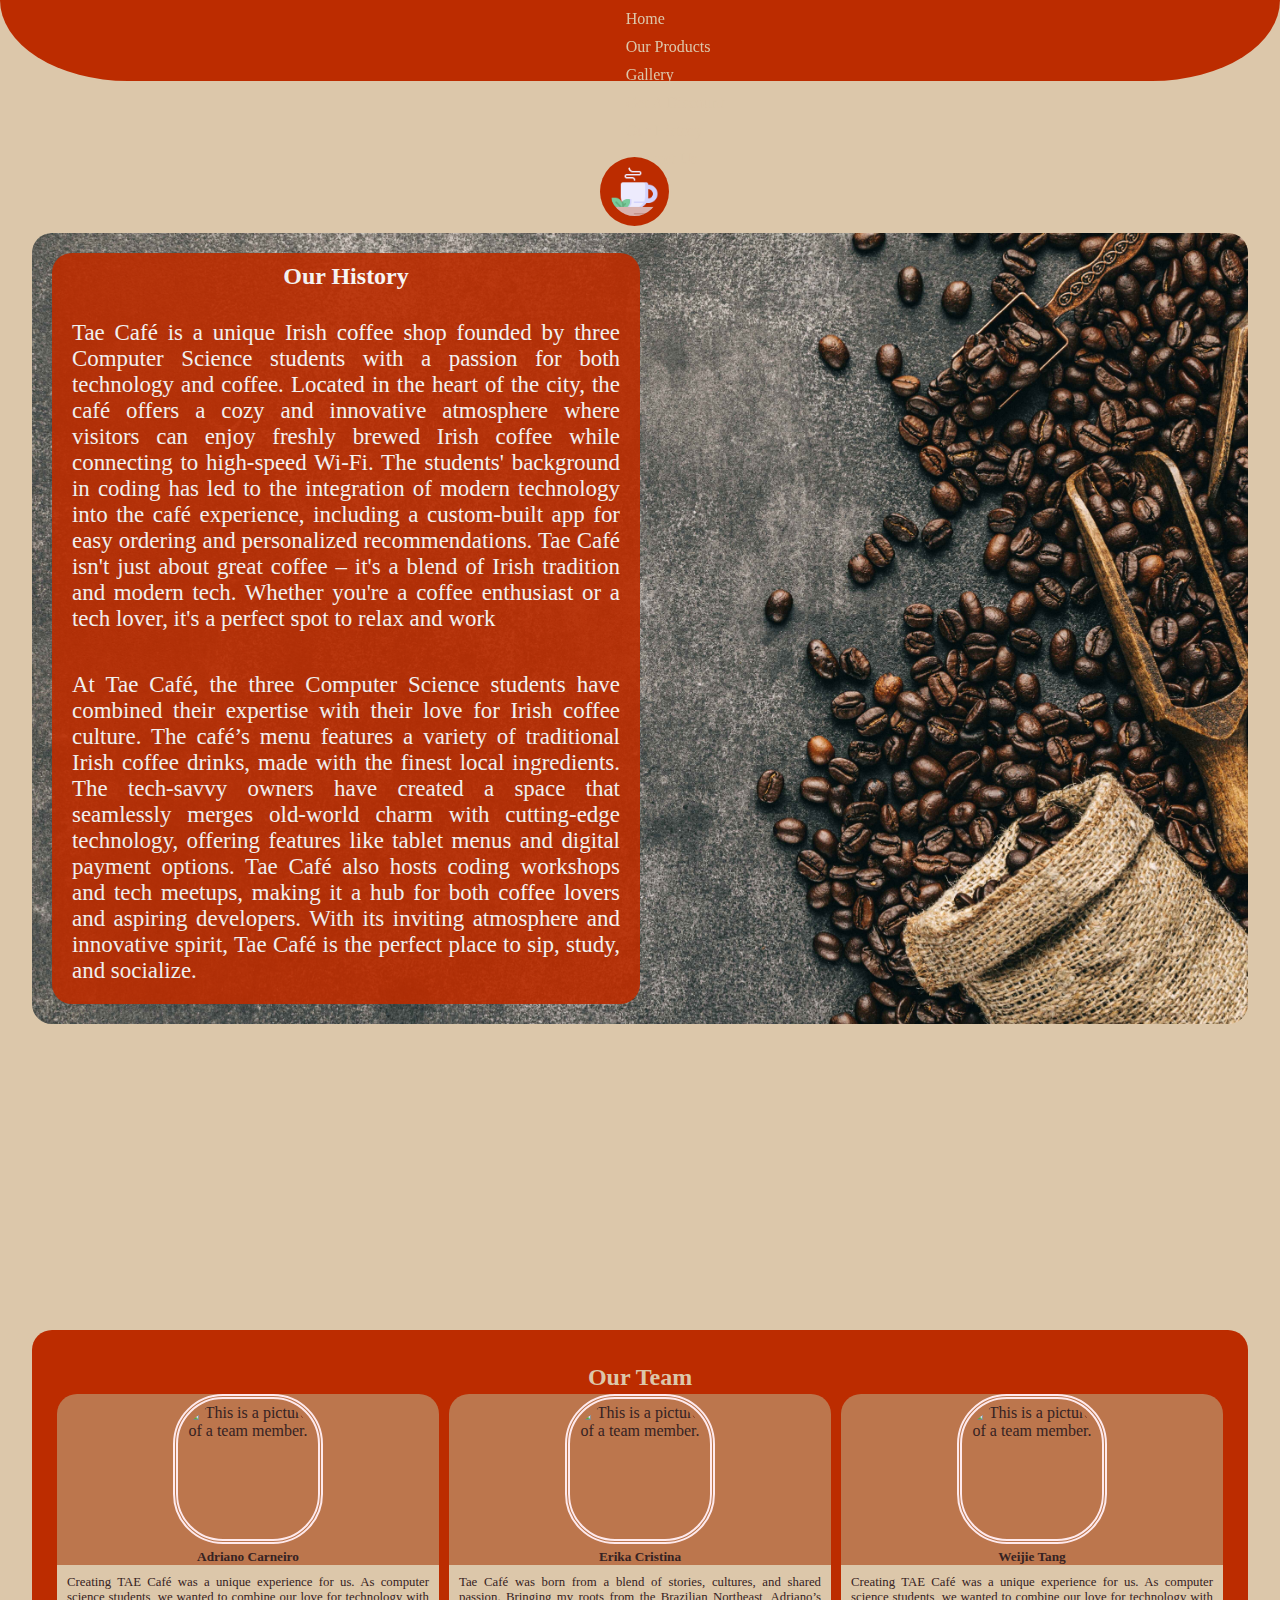
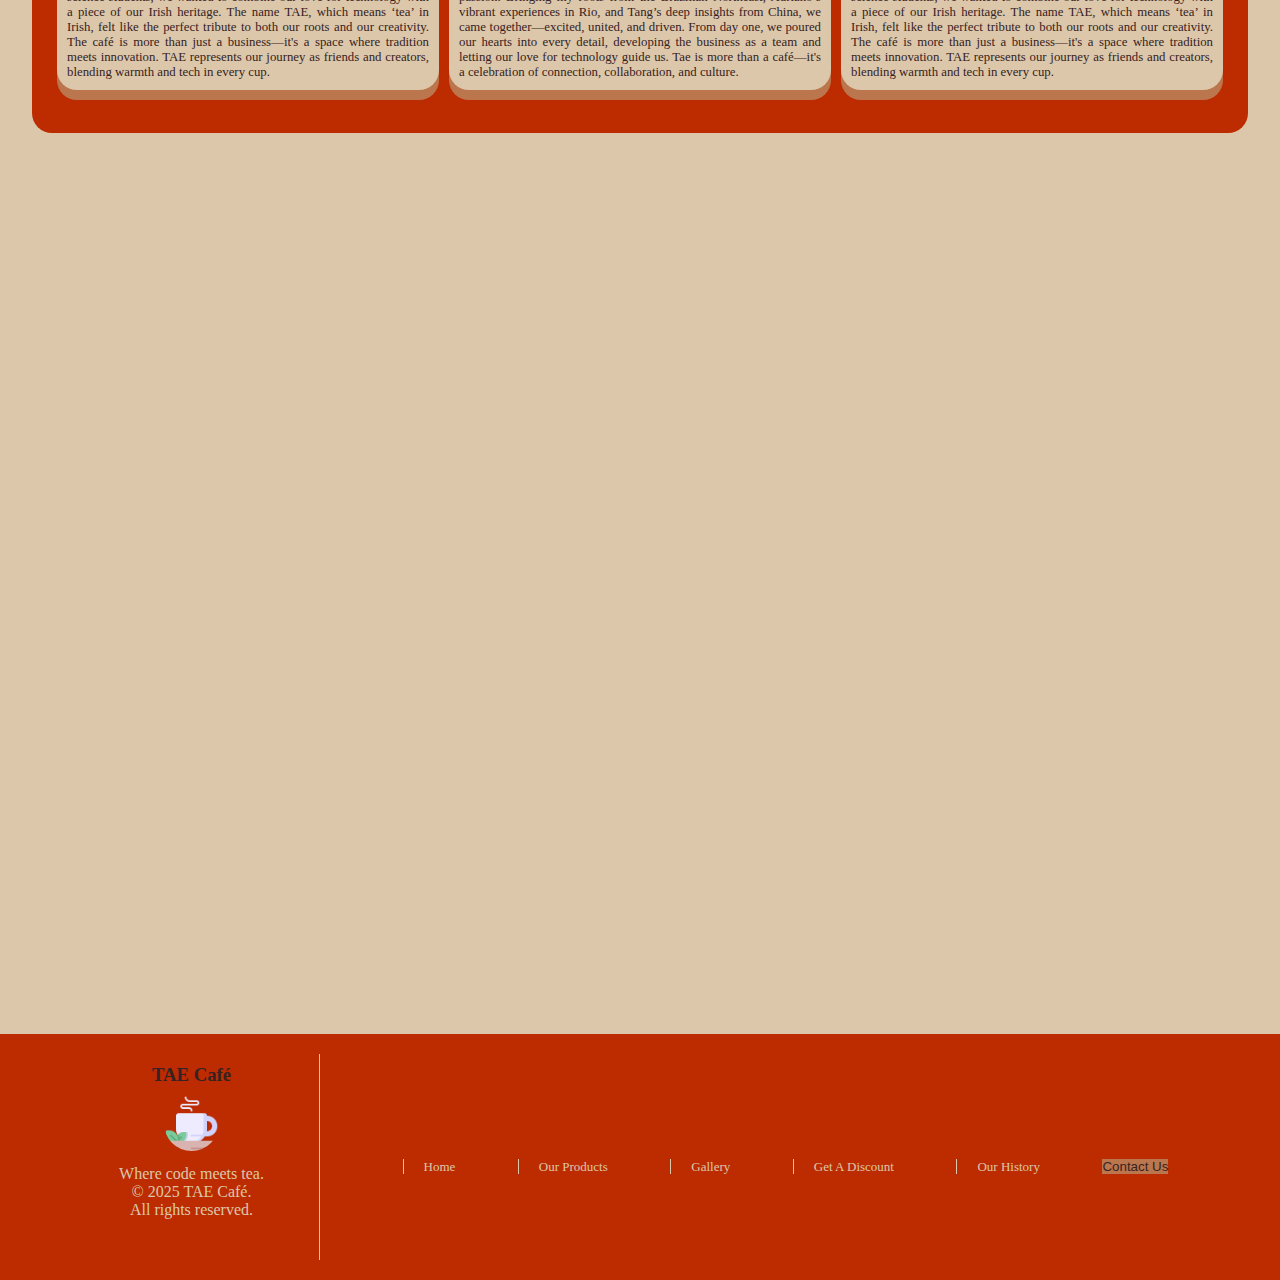
==== commit 7cd65343: "Update aboutus.html" ====
--- a/aboutus.html
+++ b/aboutus.html
@@ -99,20 +99,20 @@
             <h2>Our Team</h2>
             <div class="team-card-members container-fluid">
                 <div class="team-card container-fluid">
-                    <img class="img-fluid" src="./assets/images/triple-coffee-mugs.jpg" alt="This is a picture of a team member.">
+                    <img class="img-fluid" src="./assets/images/team-member-1.jpg" alt="This is a picture of a team member.">
                     <h5 class="h5">Adriano Carneiro</h5>
                     <p class="text-body-secondary">Creating TAE Café was a unique experience for us. As computer science students, we wanted to combine our love for technology with a piece of our Irish heritage. The name TAE, which means ‘tea’ in Irish, felt like the perfect tribute to both our roots and our creativity. The café is more than just a business—it's a space where tradition meets innovation. TAE represents our journey as friends and creators, blending warmth and tech in every cup.</p>
                 </div>
                  <!-- This is the first team card -->
                 <div class="team-card container-fluid">
-                    <img class="img-fluid" src="./assets/images/triple-coffee-mugs.jpg" alt="This is a picture of a team member.">
+                    <img class="img-fluid" src="./assets/images/team-member-2.jpg" alt="This is a picture of a team member.">
                     <h5 class="h5">Erika Cristina</h5>
                     <p class="text-body-secondary">Tae Café was born from a blend of stories, cultures, and shared passion.
                         Bringing my roots from the Brazilian Northeast, Adriano’s vibrant experiences in Rio, and Tang’s deep insights from China, we came together—excited, united, and driven. From day one, we poured our hearts into every detail, developing the business as a team and letting our love for technology guide us. Tae is more than a café—it's a celebration of connection, collaboration, and culture.</p>
                 </div>
                  <!-- This is the second team card -->
                 <div class="team-card container-fluid">
-                    <img class="img-fluid" src="./assets/images/triple-coffee-mugs.jpg" alt="This is a picture of a team member.">
+                    <img class="img-fluid" src="./assets/images/team-member-3.jpg" alt="This is a picture of a team member.">
                     <h5 class="h5">Weijie Tang</h5>
                     <p class="text-body-secondary">Creating TAE Café was a unique experience for us. As computer science students, we wanted to combine our love for technology with a piece of our Irish heritage. The name TAE, which means ‘tea’ in Irish, felt like the perfect tribute to both our roots and our creativity. The café is more than just a business—it's a space where tradition meets innovation. TAE represents our journey as friends and creators, blending warmth and tech in every cup.</p>
                 </div>
